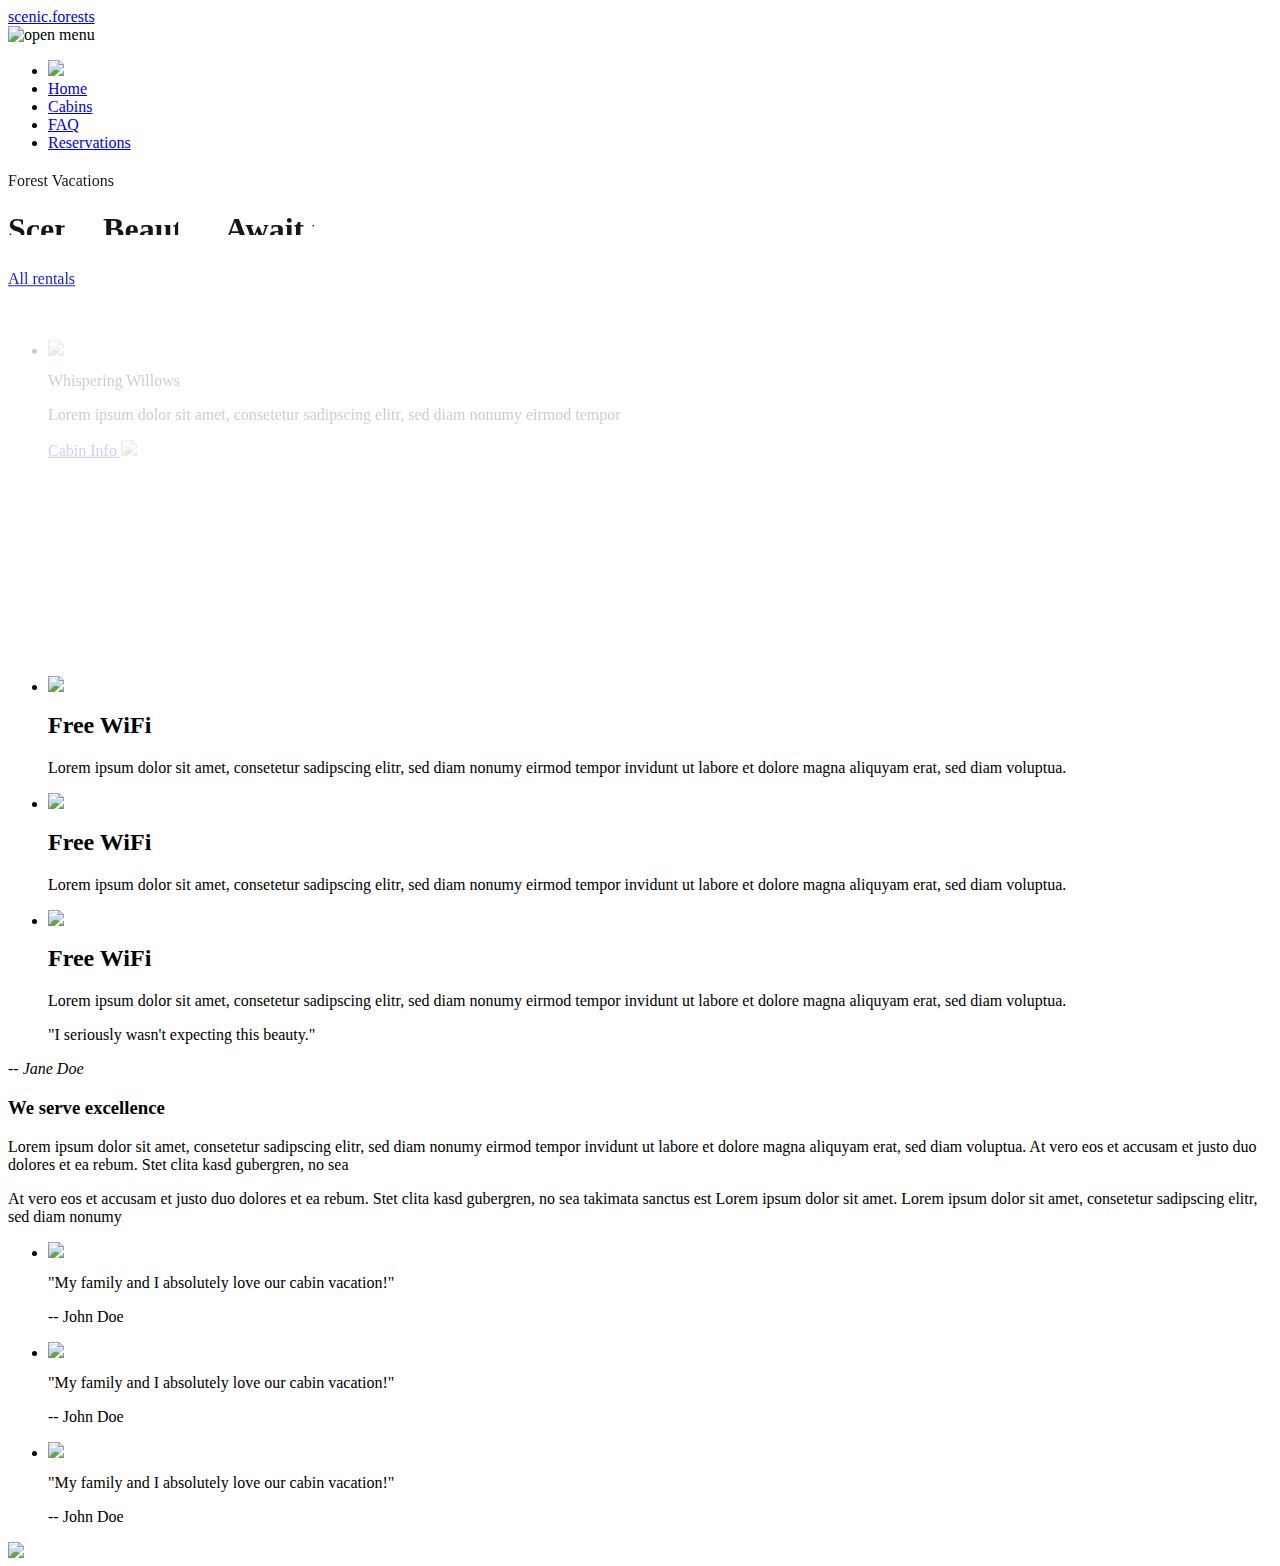
==== index.html @ 34f6dfc6 "Add files via upload" ====
<html>
<head>
  <link rel="stylesheet" href="https://cdnjs.cloudflare.com/ajax/libs/font-awesome/6.5.1/css/all.min.css" integrity="sha512-DTOQO9RWCH3ppGqcWaEA1BIZOC6xxalwEsw9c2QQeAIftl+Vegovlnee1c9QX4TctnWMn13TZye+giMm8e2LwA==" crossorigin="anonymous" referrerpolicy="no-referrer" />
  <link rel="stylesheet" href="C:\Users\25475\OneDrive\UIdesignproject\index.css">
  </head>
  <body>

<div class="forest-hero">
  <div class="wrapper no-padding">
    <header>
      <a href="index.html" class="logo">scenic.forests</a>
      <nav>
        <img src="C:\Users\25475\OneDrive\UIdesignproject\menu-icon.png" class="menu" id="menu-btn" alt="open menu">
        <ul class="nav" id="nav">
          <li class="exit" id="exit-btn"><a href="#">
            <img src="C:\Users\25475\OneDrive\UIdesignproject\close-btn.png"</a>
            </li>
            <li class="active"><a href="index.html">Home</a>
<li><a href="C:\Users\25475\OneDrive\UIdesignproject\cabin.html">Cabins</a></li>
<li><a href="#">FAQ</a></li>
<li class="res"><a href="#">Reservations</a></li>
</ul>
    </header>
    </div>

    <div class="wrapper hero">
      <div class="flex">
        <div class="left main-copy">
          <p class="subtitle">Forest Vacations</p>
          <h1>
                            <span>Scenic</span>
                            <span>Beauties</span>
                            <span>Await you</span>
                        </h1>

                        <a href="cabins.html" class="cta">All rentals</a>
          </div>
          <ul class="featured-cabins">
            <li>
                           <a href="#"><img src="C:\Users\25475\OneDrive\UIdesignproject\cabin-img.jpg" class="cabin-img"></a>

                           <p class="cabin-title">Whispering Willows</p>
                           <p class="cabin-desc">Lorem ipsum dolor sit amet, consetetur sadipscing elitr, sed diam nonumy eirmod tempor</p>
                           <a href="#" class="cabin-cta">
                             <span>Cabin Info</span>
                             <img src="C:\Users\25475\OneDrive\UIdesignproject\nextimg.png"/>
                             </a>

                       </li>
                       <li>
                                      <a href="#"><img src="C:\Users\25475\OneDrive\UIdesignproject\cabinsnow2img.jpeg" class="cabin-img two"></a>

                                      <p class="cabin-title">Whispering Willows</p>
                                      <p class="cabin-desc">Lorem ipsum dolor sit amet, consetetur sadipscing elitr, sed diam nonumy eirmod tempor</p>
                                      <a href="#" class="cabin-cta">
                                        <span>Cabin Info</span>
                                        <img src="C:\Users\25475\OneDrive\UIdesignproject\nextimg.png"/>
                                        </a>

                                  </li>
                                  <li>
                                                 <a href="#"><img src="C:\Users\25475\OneDrive\UIdesignproject\cabinsnowimg.jpeg" class="cabin-img"></a>

                                                 <p class="cabin-title">Whispering Willows</p>
                                                 <p class="cabin-desc">Lorem ipsum dolor sit amet, consetetur sadipscing elitr, sed diam nonumy eirmod tempor</p>
                                                 <a href="#" class="cabin-cta">
                                                   <span>Cabin Info</span>
                                                   <img src="C:\Users\25475\OneDrive\UIdesignproject\nextimg.png"/>
                                                   </a>

                                             </li>
            </ul>
        </div>
      </div>
    </div>

    <div class="feature-container">
      <div class="wrapper">
        <ul class="features">
          <li>
            <img src="C:\Users\25475\OneDrive\UIdesignproject\wifi-img.png">
            <h2>Free WiFi</h2>
                        <p>Lorem ipsum dolor sit amet, consetetur sadipscing elitr, sed diam nonumy eirmod tempor invidunt ut labore et dolore magna aliquyam erat, sed diam voluptua. </p>
            </li>
            <li>
              <img src="C:\Users\25475\OneDrive\UIdesignproject\stocked--icon.png">
              <h2>Free WiFi</h2>
                          <p>Lorem ipsum dolor sit amet, consetetur sadipscing elitr, sed diam nonumy eirmod tempor invidunt ut labore et dolore magna aliquyam erat, sed diam voluptua. </p>
              </li>
              <li>
        <img src="C:\Users\25475\OneDrive\UIdesignproject\hot tub.png">
                <h2>Free WiFi</h2>
                            <p>Lorem ipsum dolor sit amet, consetetur sadipscing elitr, sed diam nonumy eirmod tempor invidunt ut labore et dolore magna aliquyam erat, sed diam voluptua. </p>
                </li>
            </ul>
            </div>
            </div>

            <div class="wrapper last-container">
              <blockquote class="main-quote">"I seriously wasn't expecting this beauty."</blockquote>
              <cite class="main-cite">-- Jane Doe</cite>

           <div class="flex">
               <div class="left bio">
                   <h3>We serve excellence</h3>

                   <p>Lorem ipsum dolor sit amet, consetetur sadipscing elitr, sed diam nonumy eirmod tempor invidunt ut labore et dolore magna aliquyam erat, sed diam voluptua. At vero eos et accusam et justo duo dolores et ea rebum. Stet clita kasd gubergren, no sea</p>

                   <p>At vero eos et accusam et justo duo dolores et ea rebum. Stet clita kasd gubergren, no sea takimata sanctus est Lorem ipsum dolor sit amet. Lorem ipsum dolor sit amet, consetetur sadipscing elitr, sed diam nonumy</p>
               </div>
               <ul class="testimonials">
                 <li>
                   <img src="C:\Users\25475\OneDrive\UIdesignproject\leon.png" class="test-img">

                          <div class="test-left">
                              <p class="test-desc">"My family and I absolutely love our cabin vacation!"</p>
                              <p class="test-auth">-- John Doe</p>
                          </div>
              </li>
              <li>
                <img src="C:\Users\25475\OneDrive\UIdesignproject\leon.png" class="test-img">

                       <div class="test-left">
                           <p class="test-desc">"My family and I absolutely love our cabin vacation!"</p>
                           <p class="test-auth">-- John Doe</p>
                       </div>
           </li>
           <li>
             <img src="C:\Users\25475\OneDrive\UIdesignproject\leon.png" class="test-img">

                    <div class="test-left">
                        <p class="test-desc">"My family and I absolutely love our cabin vacation!"</p>
                        <p class="test-auth">-- John Doe</p>
                    </div>
        </li>
        </ul>
              </div>
              <img src="C:\Users\25475\OneDrive\UIdesignproject\fern-img.jpeg" class="fern">
              </div>
                     <script src="https://cdnjs.cloudflare.com/ajax/libs/gsap/3.2.4/gsap.min.js"></script>
    <script>
      const get = element => document.getElementById(element);

let open = get("menu-btn");
let nav = get("nav");
let exit = get("exit-btn");

open.addEventListener('click', () => {
    nav.classList.add('open-nav');
})

exit.addEventListener('click', () => {
    nav.classList.remove('open-nav');
})

var tl = gsap.timeline({defaults:  {duration: 1}})
tl.from(".main-copy", {y: 50, opacity:0})
 .to("h1 span", {clipPath:  "polygon(0% 100%, 100% 100%, 100% 0%, 0% 0%)"}, "-=.7")
 .from("ul.featured-cabins li", {y:50, opacity: 0, stagger: .3}, "-=.7")
      </script>
    </body>
    </html>
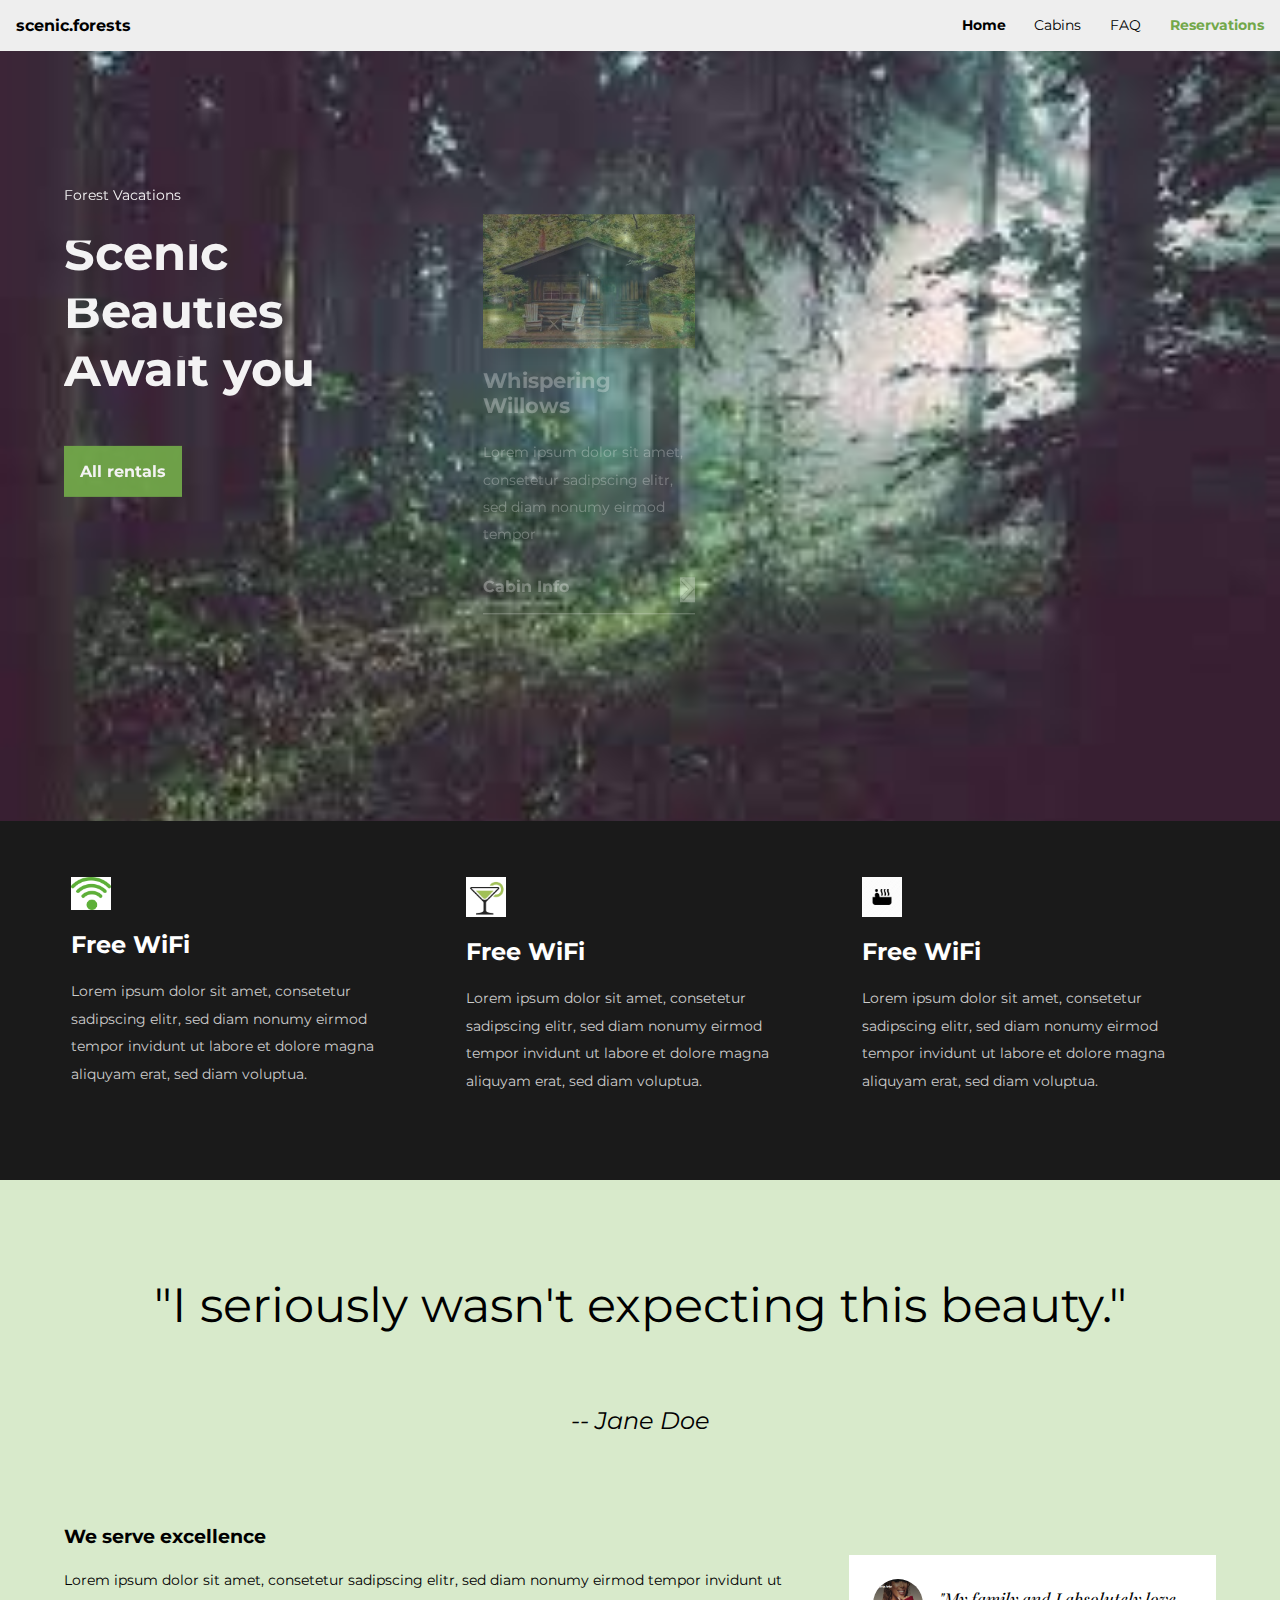
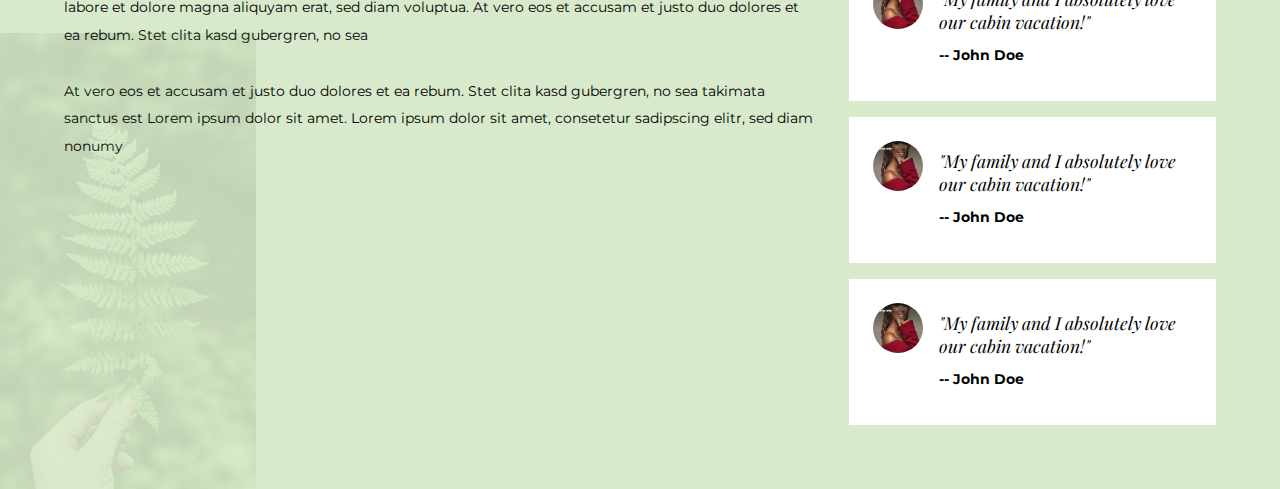
==== commit 3a56259a: "Update index.html" ====
--- a/index.html
+++ b/index.html
@@ -2,6 +2,322 @@
 <head>
   <link rel="stylesheet" href="https://cdnjs.cloudflare.com/ajax/libs/font-awesome/6.5.1/css/all.min.css" integrity="sha512-DTOQO9RWCH3ppGqcWaEA1BIZOC6xxalwEsw9c2QQeAIftl+Vegovlnee1c9QX4TctnWMn13TZye+giMm8e2LwA==" crossorigin="anonymous" referrerpolicy="no-referrer" />
   <link rel="stylesheet" href="C:\Users\25475\OneDrive\UIdesignproject\index.css">
+  <style>
+    @import url('https://fonts.googleapis.com/css2?family=Montserrat:wght@400;700&family=Playfair+Display&display=swap');
+
+
+html, body{
+  margin:0;
+  padding:0;
+}
+body{
+  background: #D8EACB;
+  font-family: 'Montserrat', sans-serif;
+}
+a {
+  text-decoration: none;
+}
+ul {
+  list-style: none;
+  padding: 0;
+  margin: 0;
+}
+img {
+  width: 100%;
+}
+header{
+  display: flex;
+  justify-content: space-between;
+  background: #EEEEEE;
+  padding:.5em;
+
+}
+.logo {
+  color:black;
+  font-weight: bold;
+}
+.menu {
+  cursor: pointer;
+  width:30px;
+  height:30px;
+}
+nav ul{
+  visibility: hidden;
+  opacity:hidden;
+  position: fixed;
+  width:100%;
+  top:0;
+  left: 0;
+  background: #72A84A;
+  height: 100vh;
+   padding-top: 5em;
+   z-index: 100;
+}
+nav ul li a {
+  color:black;
+  font-size:1.5em;
+  font-weight: bold;
+  padding: 1em;
+  display:block;
+}
+.exit a {
+    width: 30px;
+    height: 30px;
+    position: absolute;
+    top: 0;
+    right: 0;
+}
+.open-nav {
+    visibility: unset;
+    opacity: 1;
+    transform: translateX(0);
+}
+.forest-hero{
+  background: url('[data-uri]');
+  background-size: cover;
+  color:white;
+
+}
+.wrapper{
+  padding: .5em;
+  text-align: center;
+}
+.no-padding{
+  padding:0;
+}
+.subtitle{
+  padding: 3em 0 .5em;
+}
+h1 span{
+  display:block;
+    clip-path: polygon(0 100%, 100% 100%, 100% 100%, 0% 100%); 
+
+}
+.cta {
+  padding:1em;
+  display: inline-block;
+  background-color:  #72A84A;
+  font-weight: bold;
+  color: white;
+  margin-bottom:  3em;
+  margin-top: 1em;
+}
+ul.featured-cabins{
+  width: 60%;
+  margin:0 auto;
+}
+
+ul.featured-cabins li {
+  margin-bottom: 3em;
+}
+
+.cabin-img{
+  box-shadow: 10px 10px 10px rgba(0,0,0,.2);
+}
+.cabin-title{
+  font-weight: bold;
+  font-size: 1.3em;
+}
+.cabin-desc, ul.features li p, .left p {
+  line-height: 1.9em;
+  font-size: .8em;
+  margin-bottom: 2em;
+}
+.cabin-cta {
+  display: flex;
+  justify-content: space-between;
+  position: relative;
+}
+.cabin-cta:after{
+  content: '';
+  position: absolute;
+  bottom: -12px;
+  background: white;
+  width:100%;
+  height:1px;
+}
+.cabin-cta span{
+color:white;
+font-weight: bold;
+}
+.cabin-cta img{
+  width: 15px;
+
+}
+.feature-container{
+  background: #1A1A1A;
+color:white;
+}
+ul.features{
+  margin: 3em auto;
+  width: 70%;
+}
+ul.features li img{
+  width:40px;
+}
+ul.features li p {
+  color: #CCCCCC;
+}
+
+.main-qoute {
+  font-family: c
+  font-size: 2.2em;
+  font-style: italic;
+  margin-bottom: .5em;
+}
+cite {
+  margin-bottom: 3em;
+  display: block;
+}
+ul.testimonials {
+  margin: 3em 0;
+}
+ul.testimonials li {
+  margin-bottom: 3em;
+}
+.test-img {
+  border-radius: 50%;
+  width: 50px;
+  height:50px;
+}
+p.test-desc{
+  font-family: 'Playfair Display', serif;
+  font-style: italic;
+}
+p.test-auth {
+  font-weight: bold;
+  font-size: .85em;
+}
+.last-container{
+  position:relative;
+}
+.fern {
+  position:absolute;
+  bottom:0;
+  left:0;
+  z-index: 1;
+  width: 80%;
+  opacity: .1;
+
+}
+.two {
+  height:auto;
+}
+@media (min-width: 550px){
+  .menu, .exit {
+    display: none;
+  }
+
+  header {
+    padding: 1em;
+  }
+  ul.nav {
+    visibility: unset;
+    opacity: 1;
+    background: none;
+    display:flex;
+    margin:0;
+    padding:0;
+    position:unset;
+    height: auto;
+  }
+  ul.nav li a {
+        font-size: .9em;
+        padding: 0 1em;
+        font-weight: normal;
+    }
+    ul.nav li:last-child a {
+      padding-right: 0;
+    }
+    ul.nav .active a {
+      font-weight: bold;
+    }
+    ul.nav .res a {
+      color: #72A84A;
+        font-weight: bold;
+    }
+    ul.featured-cabins {
+      width: 90%;
+        display: grid;
+        grid-template-columns: repeat(3,auto);
+        grid-gap: 3em;
+    }
+
+}
+@media (min-width: 650px){
+  ul.features {
+    width: 90%;
+      display: grid;
+      grid-template-columns: repeat(3,auto);
+      grid-gap: 3em;
+  }
+}
+@media (min-width: 900px){
+  .wrapper {
+    text-align:left;
+  }
+  .flex{
+    display:flex;
+  }
+  .hero {
+    padding: 8em 4em;
+  }
+  .last-container{
+    padding:0 4em;
+  }
+  .main-copy {
+    width:40%;
+  }
+  p.subtitle {
+    margin: 0 0 1em;
+    padding: 0;
+  }
+  h1 {
+    font-size: 3em;
+    margin-top: 0;
+  }
+  ul.featured-cabins {
+    width: 70%;
+  }
+    .main-quote, .main-cite {
+      text-align: center;
+    }
+  .main-quote {
+    font-size: 3em;
+    margin-top: 2em;
+  }
+  .main-cite {
+    font-size: 1.5em;
+    margin-top: 3em;
+  }
+  .bio {
+    width: 90%;
+  }
+  ul.testimonials {
+    margin-left: 2em;
+  }
+    ul.testimonials li {
+      display: flex;
+      background: white;
+      padding: 1.5em;
+      margin-bottom: 1em;
+    }
+    .test-img{
+      margin-right: 1em;
+    }
+    .test-desc {
+      margin-top: .5em;
+      font-size: 1.1em;
+      margin-bottom: 0;
+    }
+    .fern {
+      width: 20%;
+    }
+    .cabin-desc, ul.features li p, .left p {
+    font-size: .9em;
+}
+}
+  </style>
   </head>
   <body>
 
@@ -10,10 +326,10 @@
     <header>
       <a href="index.html" class="logo">scenic.forests</a>
       <nav>
-        <img src="C:\Users\25475\OneDrive\UIdesignproject\menu-icon.png" class="menu" id="menu-btn" alt="open menu">
+        <img src="[data-uri]" class="menu" id="menu-btn" alt="open menu">
         <ul class="nav" id="nav">
           <li class="exit" id="exit-btn"><a href="#">
-            <img src="C:\Users\25475\OneDrive\UIdesignproject\close-btn.png"</a>
+            <img src="[data-uri]"</a>
             </li>
             <li class="active"><a href="index.html">Home</a>
 <li><a href="C:\Users\25475\OneDrive\UIdesignproject\cabin.html">Cabins</a></li>
@@ -37,35 +353,35 @@
           </div>
           <ul class="featured-cabins">
             <li>
-                           <a href="#"><img src="C:\Users\25475\OneDrive\UIdesignproject\cabin-img.jpg" class="cabin-img"></a>
+                           <a href="#"><img src="[data-uri]" class="cabin-img"></a>
 
                            <p class="cabin-title">Whispering Willows</p>
                            <p class="cabin-desc">Lorem ipsum dolor sit amet, consetetur sadipscing elitr, sed diam nonumy eirmod tempor</p>
                            <a href="#" class="cabin-cta">
                              <span>Cabin Info</span>
-                             <img src="C:\Users\25475\OneDrive\UIdesignproject\nextimg.png"/>
+                             <img src="nextimg.png"/>
                              </a>
 
                        </li>
                        <li>
-                                      <a href="#"><img src="C:\Users\25475\OneDrive\UIdesignproject\cabinsnow2img.jpeg" class="cabin-img two"></a>
+                                      <a href="#"><img src="[data-uri]" class="cabin-img two"></a>
 
                                       <p class="cabin-title">Whispering Willows</p>
                                       <p class="cabin-desc">Lorem ipsum dolor sit amet, consetetur sadipscing elitr, sed diam nonumy eirmod tempor</p>
                                       <a href="#" class="cabin-cta">
                                         <span>Cabin Info</span>
-                                        <img src="C:\Users\25475\OneDrive\UIdesignproject\nextimg.png"/>
+                                        <img src="nextimg.png"/>
                                         </a>
 
                                   </li>
                                   <li>
-                                                 <a href="#"><img src="C:\Users\25475\OneDrive\UIdesignproject\cabinsnowimg.jpeg" class="cabin-img"></a>
+                                                 <a href="#"><img src="cabinsnow2img.jpeg" class="cabin-img"></a>
 
                                                  <p class="cabin-title">Whispering Willows</p>
                                                  <p class="cabin-desc">Lorem ipsum dolor sit amet, consetetur sadipscing elitr, sed diam nonumy eirmod tempor</p>
                                                  <a href="#" class="cabin-cta">
                                                    <span>Cabin Info</span>
-                                                   <img src="C:\Users\25475\OneDrive\UIdesignproject\nextimg.png"/>
+                                                   <img src="nextimg.png"/>
                                                    </a>
 
                                              </li>
@@ -78,17 +394,17 @@
       <div class="wrapper">
         <ul class="features">
           <li>
-            <img src="C:\Users\25475\OneDrive\UIdesignproject\wifi-img.png">
+            <img src="wifi-img.png">
             <h2>Free WiFi</h2>
                         <p>Lorem ipsum dolor sit amet, consetetur sadipscing elitr, sed diam nonumy eirmod tempor invidunt ut labore et dolore magna aliquyam erat, sed diam voluptua. </p>
             </li>
             <li>
-              <img src="C:\Users\25475\OneDrive\UIdesignproject\stocked--icon.png">
+              <img src="stocked--icon.png">
               <h2>Free WiFi</h2>
                           <p>Lorem ipsum dolor sit amet, consetetur sadipscing elitr, sed diam nonumy eirmod tempor invidunt ut labore et dolore magna aliquyam erat, sed diam voluptua. </p>
               </li>
               <li>
-        <img src="C:\Users\25475\OneDrive\UIdesignproject\hot tub.png">
+        <img src="hot tub.png">
                 <h2>Free WiFi</h2>
                             <p>Lorem ipsum dolor sit amet, consetetur sadipscing elitr, sed diam nonumy eirmod tempor invidunt ut labore et dolore magna aliquyam erat, sed diam voluptua. </p>
                 </li>
@@ -110,7 +426,7 @@
                </div>
                <ul class="testimonials">
                  <li>
-                   <img src="C:\Users\25475\OneDrive\UIdesignproject\leon.png" class="test-img">
+                   <img src="leon.png" class="test-img">
 
                           <div class="test-left">
                               <p class="test-desc">"My family and I absolutely love our cabin vacation!"</p>
@@ -118,7 +434,7 @@
                           </div>
               </li>
               <li>
-                <img src="C:\Users\25475\OneDrive\UIdesignproject\leon.png" class="test-img">
+                <img src="leon.png" class="test-img">
 
                        <div class="test-left">
                            <p class="test-desc">"My family and I absolutely love our cabin vacation!"</p>
@@ -126,7 +442,7 @@
                        </div>
            </li>
            <li>
-             <img src="C:\Users\25475\OneDrive\UIdesignproject\leon.png" class="test-img">
+             <img src="leon.png" class="test-img">
 
                     <div class="test-left">
                         <p class="test-desc">"My family and I absolutely love our cabin vacation!"</p>
@@ -135,7 +451,7 @@
         </li>
         </ul>
               </div>
-              <img src="C:\Users\25475\OneDrive\UIdesignproject\fern-img.jpeg" class="fern">
+              <img src="fern-img.jpeg" class="fern">
               </div>
                      <script src="https://cdnjs.cloudflare.com/ajax/libs/gsap/3.2.4/gsap.min.js"></script>
     <script>
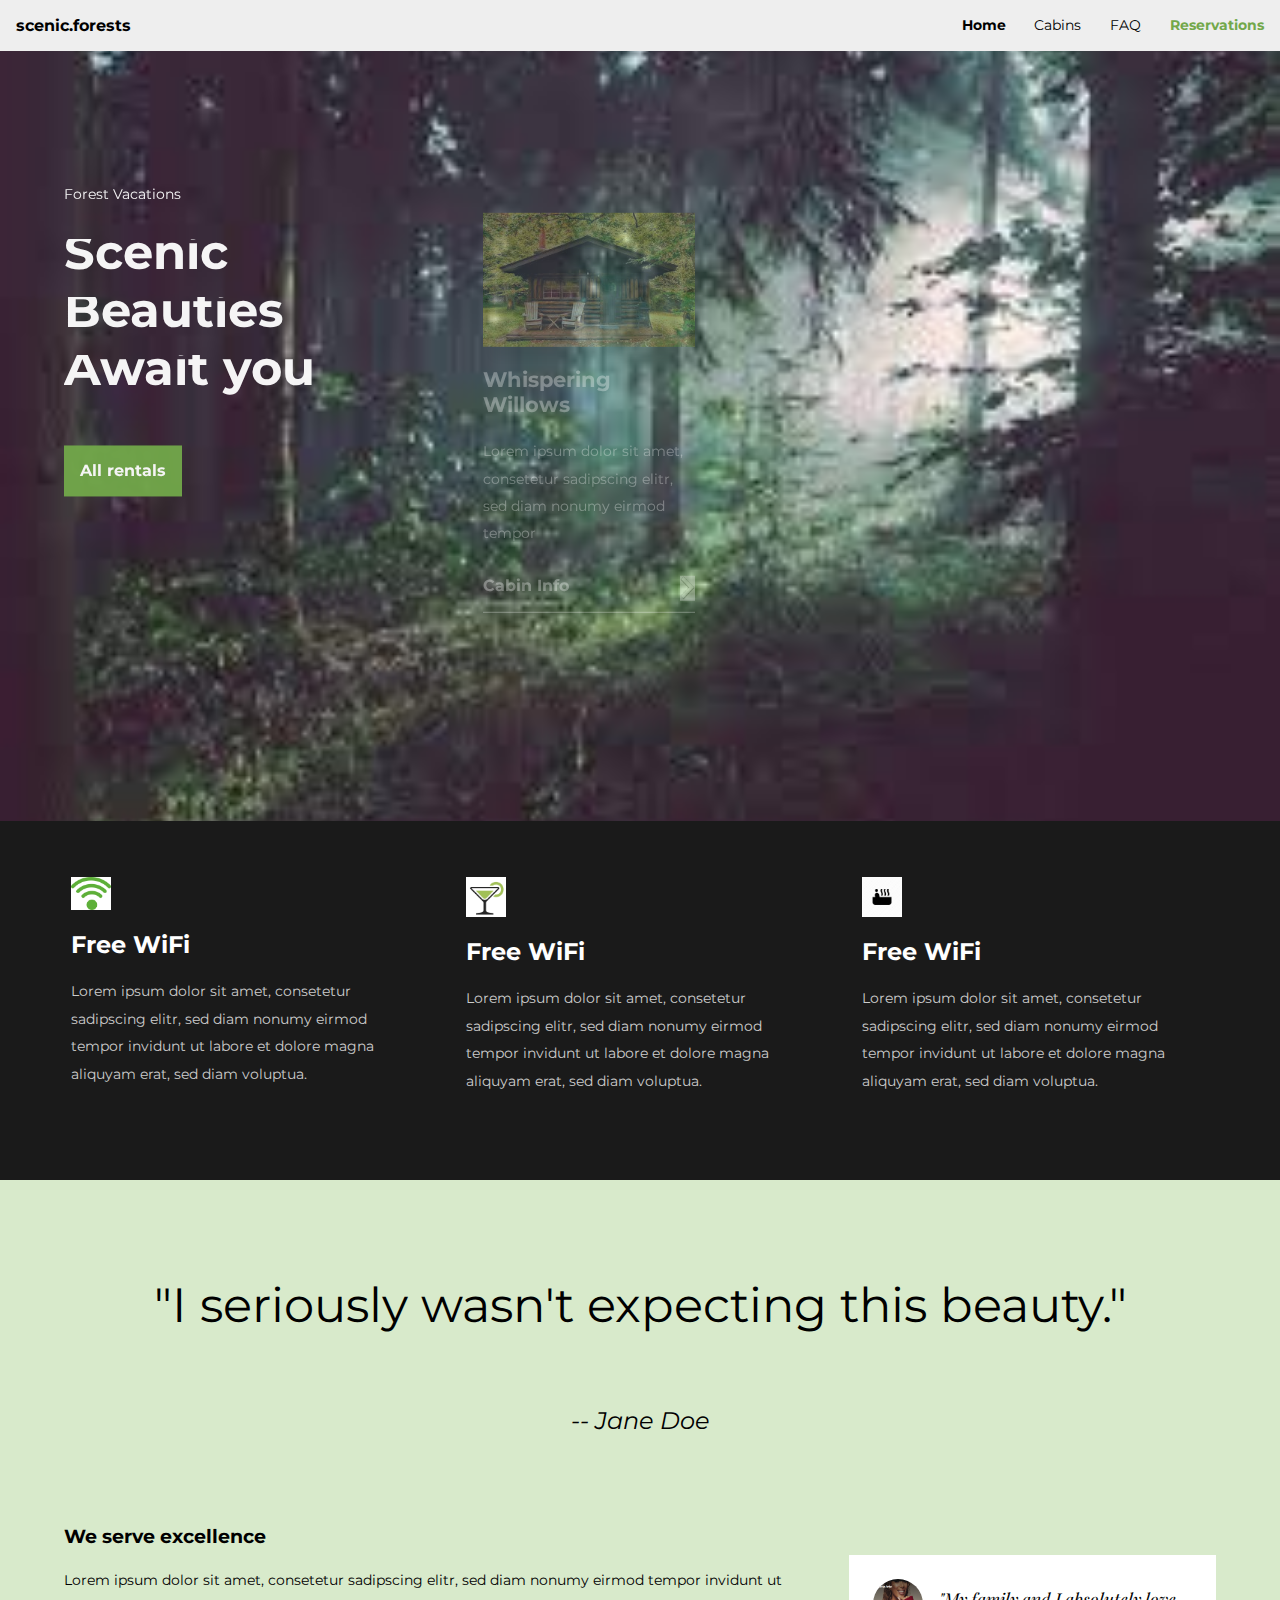
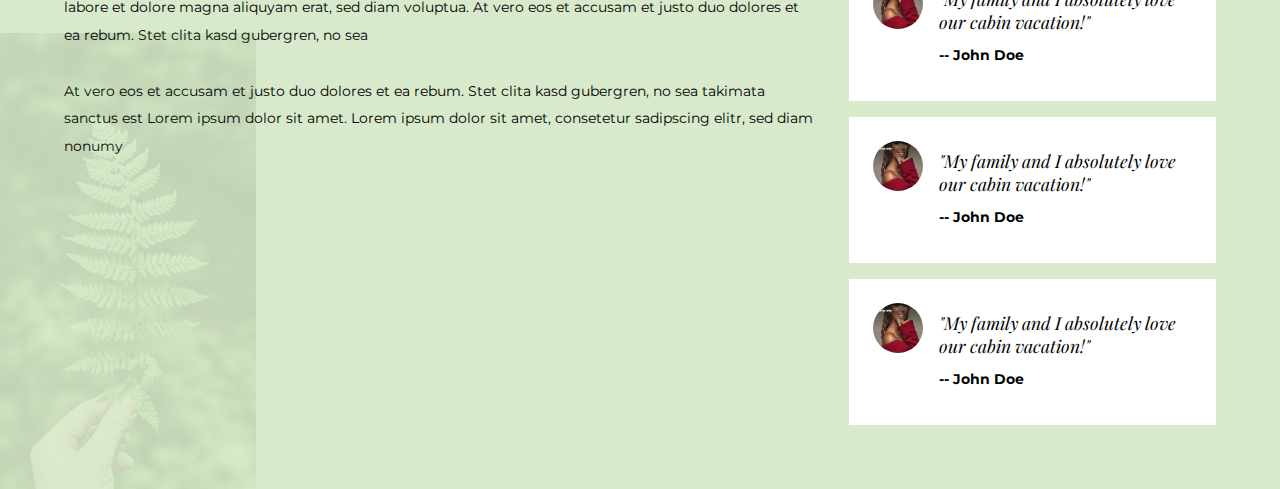
==== commit 81b3feb1: "Update index.html" ====
--- a/index.html
+++ b/index.html
@@ -332,7 +332,7 @@
             <img src="[data-uri]"</a>
             </li>
             <li class="active"><a href="index.html">Home</a>
-<li><a href="C:\Users\25475\OneDrive\UIdesignproject\cabin.html">Cabins</a></li>
+<li><a href="cabin.html">Cabins</a></li>
 <li><a href="#">FAQ</a></li>
 <li class="res"><a href="#">Reservations</a></li>
 </ul>
